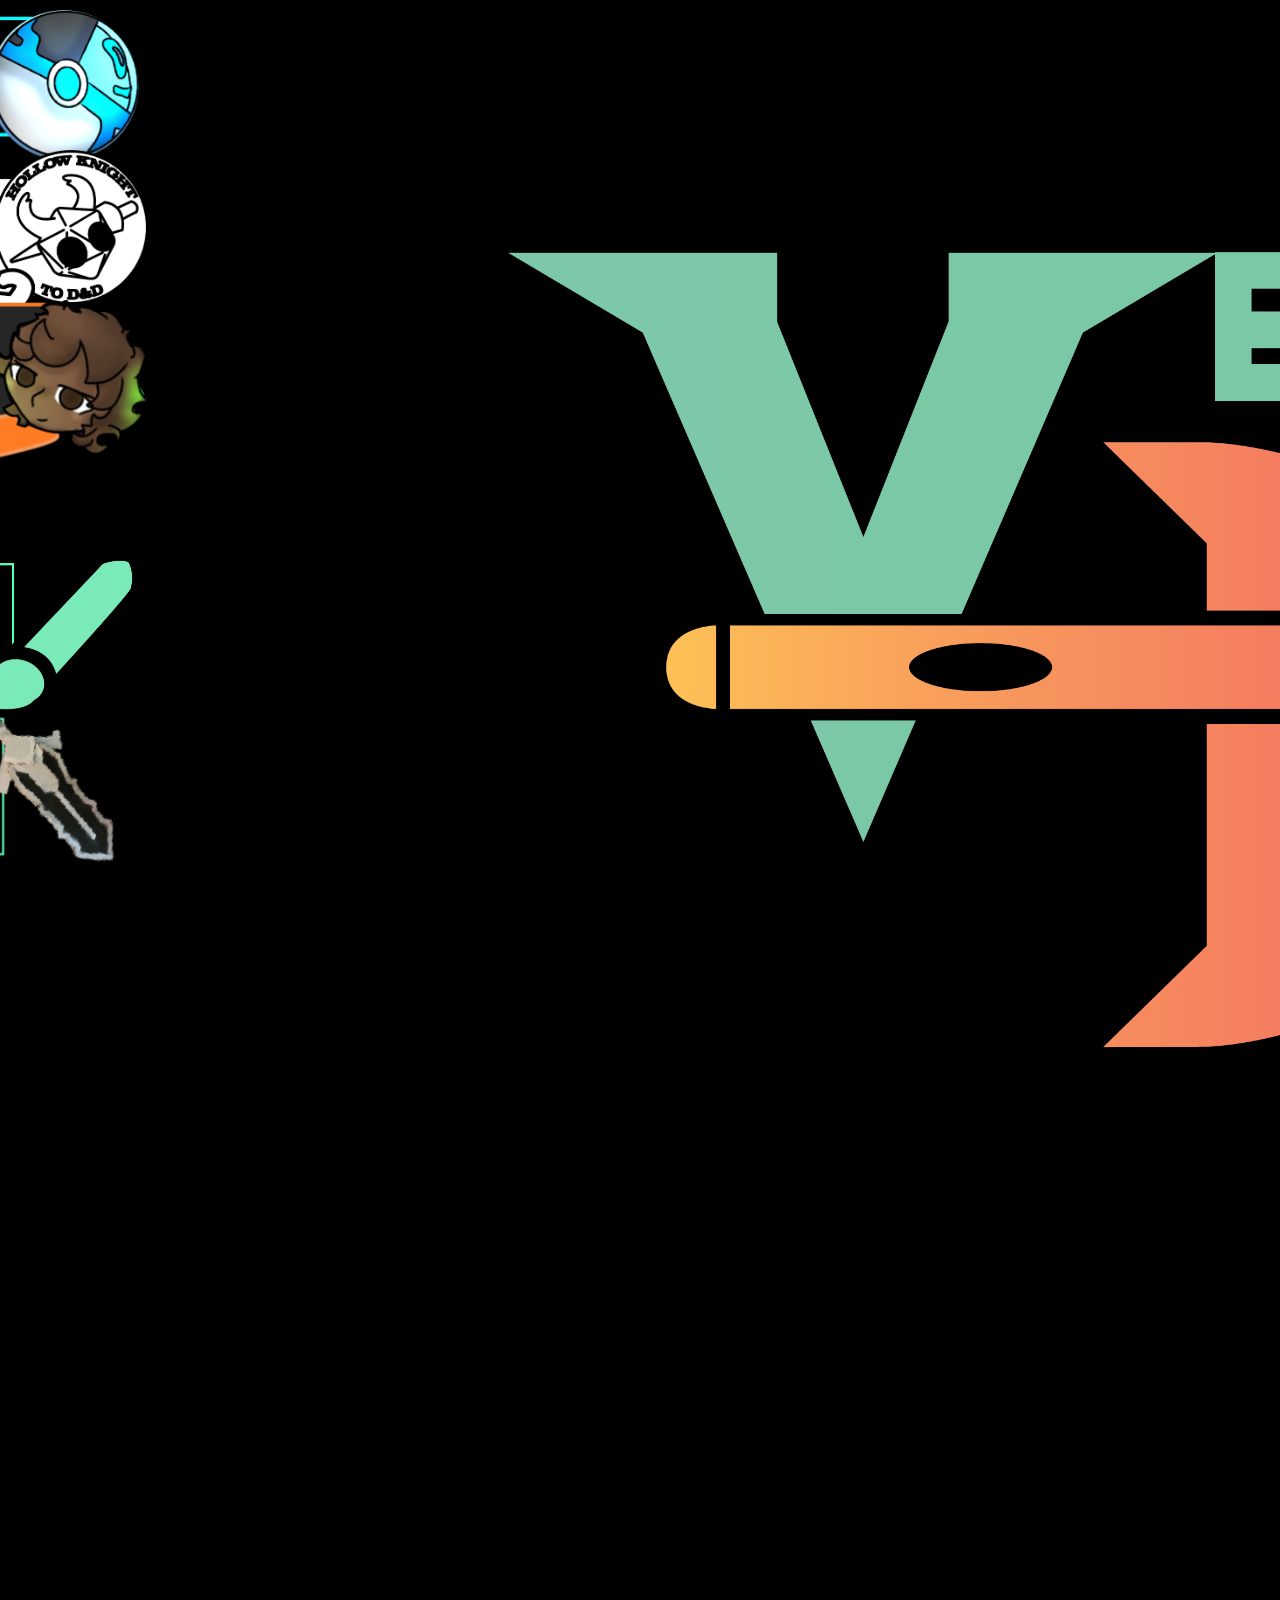
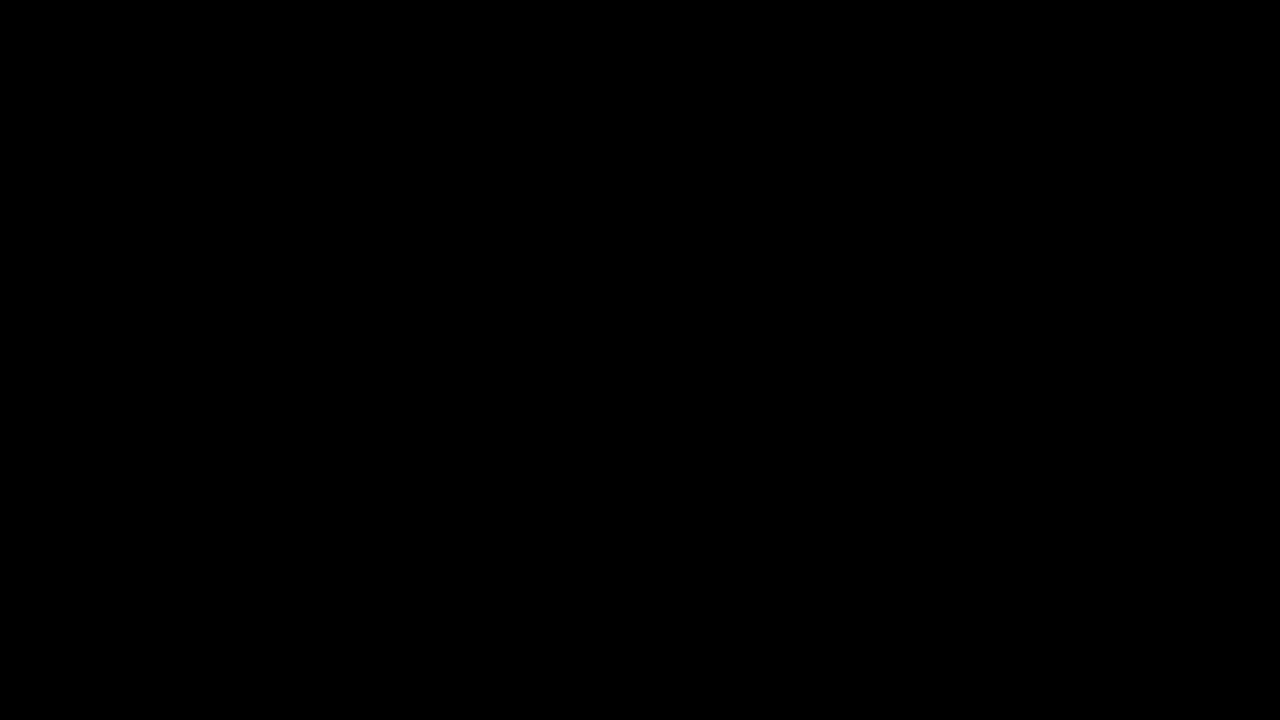
==== index.html @ 1b0e86ff "oh no" ====
<!DOCTYPE html>
<html lang="en">
<head>
    <meta charset="UTF-8">
    <meta name="viewport" content="width=device-width, initial-scale=1.0">
    <link rel="stylesheet" href="Reuniclus.css">
    <link rel="stylesheet" href="logos.css">
    <title>titlepage</title>
</head>
<body class="testclass">

    <div id="move-logos">
       
        <div class="border-placeholder">
        <a href="unfathomable_future.html"> <img id="slidingelementuf" src="images/unfathom.png" alt="unfathomablefuture" title="unfathomable_future" height="150" ></a>
        </div>

        <div class="border-placeholder">
            <a href="hkd&d.html"> <img id="slidingelementhk" src="images/Asset 2.png" alt="hkd&d" title="hkd&d" height="180" ></a>
        </div>
        
        <div class="border-placeholder">
            <a href="pyre.html"> <img id="slidingelementpy" src="images/Asset 3.png" alt="pyre" title="pyre" height="170" ></a>
        </div>
       
        <div class="border-placeholder">
            <a href="commissions.html"> <img id="slidingelementcom" src="images/Asset 5.png" alt="commissions" height="170" ></a>
        </div>
    
        <div>
            <a href="minecraft.weapons.html"> <img id="slidingelementmc" src="images/Asset 4.png" alt="minecraft" title="minecraftd&d" height="230" ></a>
        </div>
        
    </div>

    <div id="vndlogo">
        <img id="logo" src="images/vnd.png" alt="dragonlogo" height="1000px">

        <img id="cards1" src="images/cards.png" alt="cardslowk" height="1200px" >
    </div>

    <script src="test.js" defer></script>
    
   
    <!-- <h1>hello world</h1>
   <div id="mainconainer">
        <img src="/images/469ec492-b515-417e-aa7f-2950488113d8.png" alt="Ironlaser" width="300px">
   </div>-->

</body>
</html>
---- Reuniclus.css ----
body {
    /*background-image: url(/images/websitebackground.png);
    background-size:160%;
    background-position: center*/
    background-color: black;
    overflow-x: auto;
    scroll-behavior: smooth;
    
    overflow-y: hidden;
}

#pagebase {
  display: flex;
  justify-content: center;
  align-items: flex-start; 
  height: 100vh;           
  z-index: -500;
}

#logo {
  margin-top: -500px;
  margin-left: 500px;
}

#mainconainer {
    display: flex;
    flex-direction: column;
    align-items: flex-start;
    height: 700px;
    width: 1024px;
}

#move-logos {
  height: 600px;
  width: 800px;
  /* position: absolute; */
  top: 0px;
  left: 200px;
  /* border: solid 1px white; */
}
/* 
.border-placeholder {
  border: solid 1px orange;
} */

#cards1 {
  position: relative;
  display: flex;
  left: 2900px;
  top: -1000px;

}
---- logos.css ----
#slidingelementhk {
    display:inline-block;
    transition: transform 0.3s ease-in-out;
    
}

#slidingelementhk {
  position:fixed;
  margin: top -300px;
  margin-left:-230px;
  top: 150px;
}

#slidingelementhk:hover {
  transform: translate(225px, 0px);
}

#slidingelementuf {
  display:inline-block;
  transition: transform 0.3s ease-in-out;
  
}

#slidingelementuf {
position: fixed;
top: 200px;
margin-left:-230px;
top: 10px;
}

#slidingelementuf:hover {
transform: translate(225px, 0px);
}

#slidingelementpy {
    display:inline-block;
    transition: transform 0.3s ease-in-out;
    
  }
  
#slidingelementpy {
position: fixed;
top: 300px;
z-index: -2px;
left: -300;
margin-left:-240px;
}
  
#slidingelementpy:hover {
transform: translate(235px, 0px);
}
 
#slidingelementcom {
    display:inline-block;
    transition: transform 0.3s ease-in-out;
    
  }
  
#slidingelementcom {
position: fixed;
top: 0px;
left: -300;
margin-left:-310px;
top: 550px;
}
  
#slidingelementcom:hover {
transform: translate(295px, 0px);
}

#slidingelementmc {
  display:inline-block;
  transition: transform 0.3s ease-in-out;
  
}

#slidingelementmc {
position: fixed;
top: 0px;
left: -300;
margin-left:-310px;
top: 670px;
}

#slidingelementmc:hover {
transform: translate(295px, 0px);
}




/* page stuff */
#pagebase {
  position: relative;
  display: flex;
  flex-direction: column;
  justify-content: center;
 }
 
 #dragonlogo {
   display: flex;
   flex-direction: column;
   -ms-flex-align: center;
 }
 
 #dragonlogobackboard {
   display: flex;
   justify-content: center;
   z-index: -1;
 }
 
 #backgroundfuture {
   display: flex;
   justify-content: center;
   z-index: -5;
 }
 
 #minilogo {
   position: fixed;
   display: flex;
   justify-content: center;
   z-index: 10;
 }
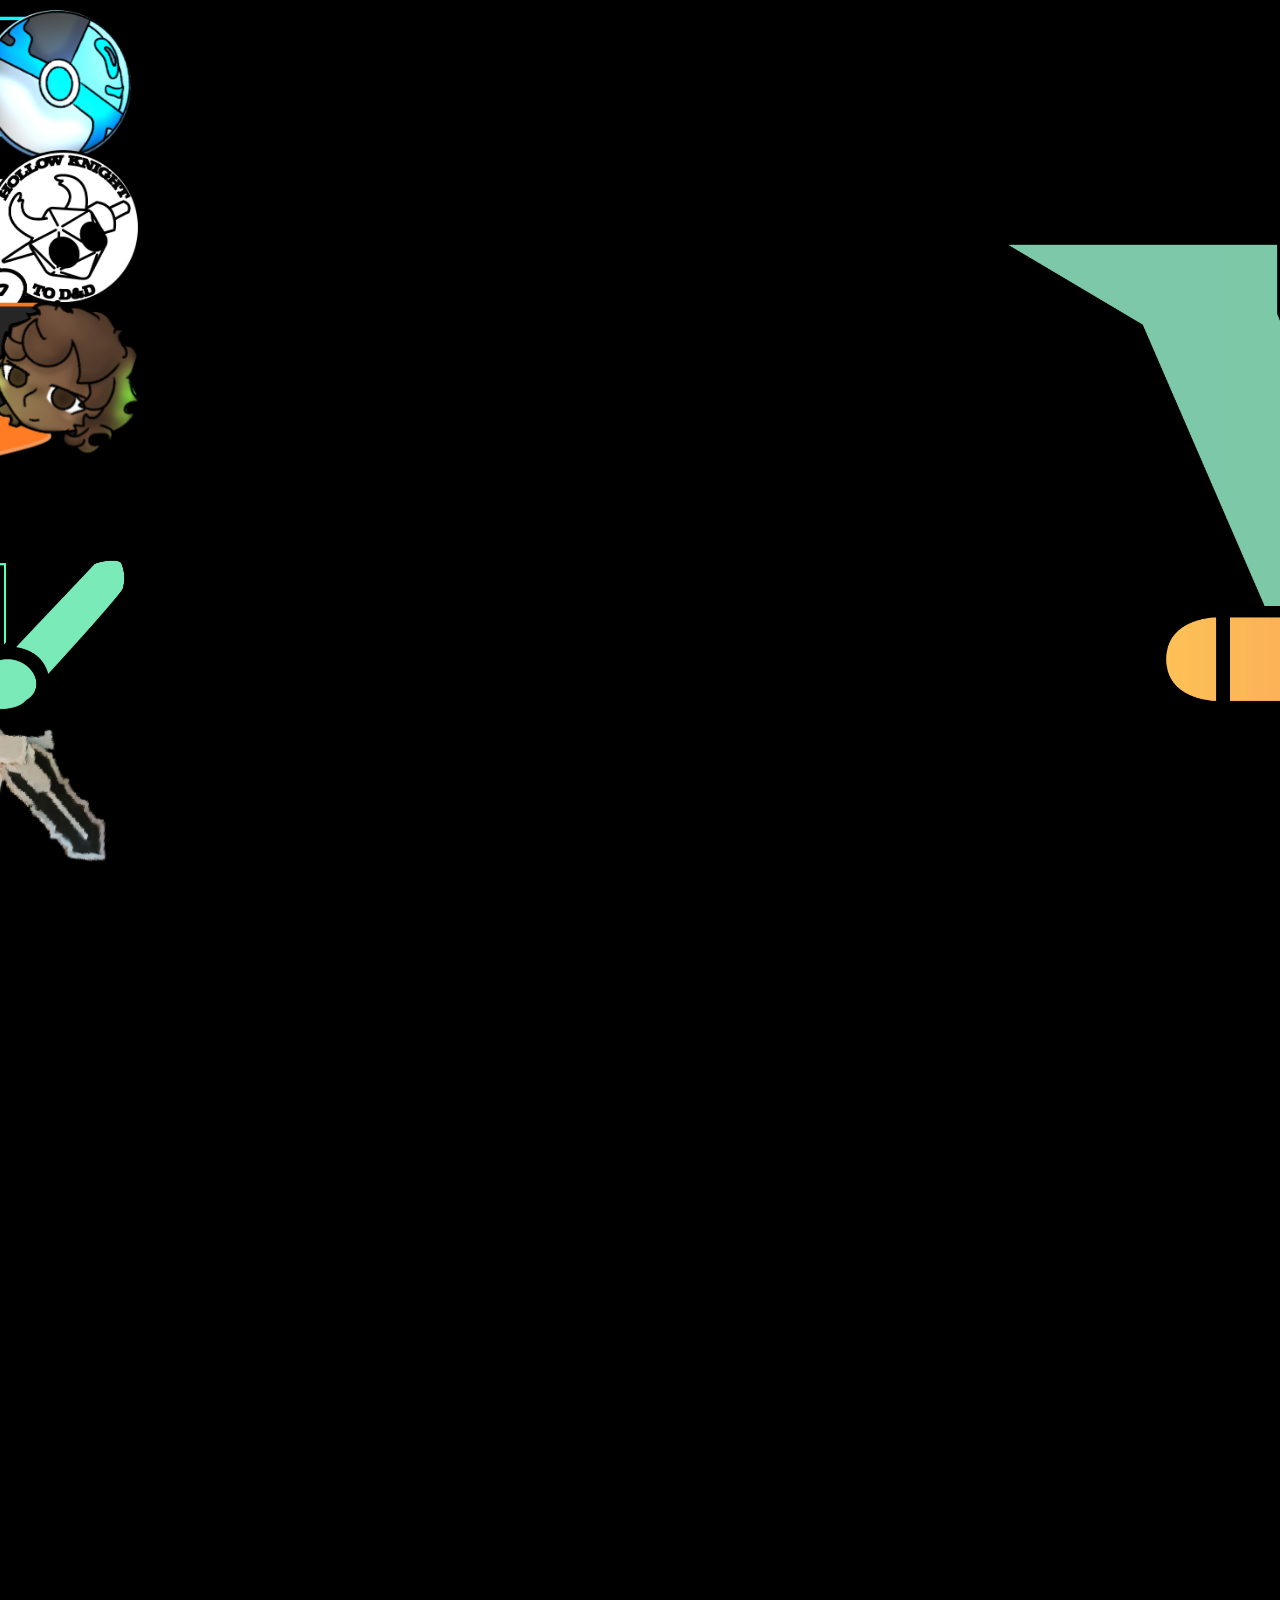
==== commit 6f0967e0: "martin is mean" ====
--- a/index.html
+++ b/index.html
@@ -4,7 +4,7 @@
     <meta charset="UTF-8">
     <meta name="viewport" content="width=device-width, initial-scale=1.0">
     <link rel="stylesheet" href="Reuniclus.css">
-    <link rel="stylesheet" href="logos.css">
+    <!-- <link rel="stylesheet" href="logos.css"> -->
     <title>titlepage</title>
 </head>
 <body class="testclass">
--- a/Reuniclus.css
+++ b/Reuniclus.css
@@ -5,7 +5,6 @@
     background-color: black;
     overflow-x: auto;
     scroll-behavior: smooth;
-    
     overflow-y: hidden;
 }
 
@@ -33,15 +32,13 @@
 #move-logos {
   height: 600px;
   width: 800px;
-  /* position: absolute; */
+  position: absolute;
   top: 0px;
-  left: 200px;
+  left: 0px;
   /* border: solid 1px white; */
 }
-/* 
-.border-placeholder {
-  border: solid 1px orange;
-} */
+
+
 
 #cards1 {
   position: relative;
@@ -49,4 +46,106 @@
   left: 2900px;
   top: -1000px;
 
+}
+
+/* 
+Nav elements start */
+
+
+#slidingelementhk {
+  display:inline-block;
+  transition: transform 0.3s ease-in-out;
+  
+}
+
+#slidingelementhk {
+position:fixed;
+margin: top -300px;
+margin-left:-230px;
+top: 150px;
+}
+
+#slidingelementhk:hover {
+transform: translate(225px, 0px);
+}
+
+#slidingelementuf {
+display:inline-block;
+transition: transform 0.3s ease-in-out;
+
+}
+
+#slidingelementuf {
+position: fixed;
+top: 200px;
+margin-left:-230px;
+top: 10px;
+}
+
+#slidingelementuf:hover {
+transform: translate(225px, 0px);
+}
+
+#slidingelementpy {
+  display:inline-block;
+  transition: transform 0.3s ease-in-out;
+  
+}
+
+#slidingelementpy {
+position: fixed;
+top: 300px;
+z-index: -2px;
+left: -300;
+margin-left:-240px;
+}
+
+#slidingelementpy:hover {
+transform: translate(235px, 0px);
+}
+
+#slidingelementcom {
+  display:inline-block;
+  transition: transform 0.3s ease-in-out;
+  
+}
+
+#slidingelementcom {
+position: fixed;
+top: 0px;
+left: -300;
+margin-left:-310px;
+top: 550px;
+}
+
+#slidingelementcom:hover {
+transform: translate(295px, 0px);
+}
+
+#slidingelementmc {
+display:inline-block;
+transition: transform 0.3s ease-in-out;
+
+}
+
+#slidingelementmc {
+position: fixed;
+top: 0px;
+left: -300;
+margin-left:-310px;
+top: 670px;
+}
+
+#slidingelementmc:hover {
+transform: translate(295px, 0px);
+}
+/* 
+End of nav elements */
+
+
+
+#vndlogo{
+  display: flex;
+  margin-top: 600px;
+  margin-left: 500px;
 }
--- a/logos.css
+++ b/logos.css
@@ -1,3 +1,19 @@
+
+body {
+  /*background-image: url(/images/websitebackground.png);
+  background-size:160%;
+  background-position: center*/
+  background-color: black;
+  overflow-x: hidden;
+  scroll-behavior: smooth;
+  display: flex;
+  justify-content: center;
+  flex-direction: column;
+  align-items: center;
+} 
+/* 
+Nav elements start */
+
 
 #slidingelementhk {
     display:inline-block;
@@ -8,7 +24,7 @@
 #slidingelementhk {
   position:fixed;
   margin: top -300px;
-  margin-left:-230px;
+  margin-left:-830px;
   top: 150px;
 }
 
@@ -25,7 +41,7 @@
 #slidingelementuf {
 position: fixed;
 top: 200px;
-margin-left:-230px;
+margin-left:-830px;
 top: 10px;
 }
 
@@ -44,7 +60,7 @@
 top: 300px;
 z-index: -2px;
 left: -300;
-margin-left:-240px;
+margin-left:-840px;
 }
   
 #slidingelementpy:hover {
@@ -61,7 +77,7 @@
 position: fixed;
 top: 0px;
 left: -300;
-margin-left:-310px;
+margin-left:-910px;
 top: 550px;
 }
   
@@ -78,7 +94,7 @@
 #slidingelementmc {
 position: fixed;
 top: 0px;
-left: -300;
+left: -00;
 margin-left:-310px;
 top: 670px;
 }
@@ -86,8 +102,8 @@
 #slidingelementmc:hover {
 transform: translate(295px, 0px);
 }
-
-
+/* 
+End of nav elements */
 
 
 /* page stuff */
@@ -96,29 +112,44 @@
   display: flex;
   flex-direction: column;
   justify-content: center;
+  
+
  }
  
  #dragonlogo {
    display: flex;
    flex-direction: column;
    -ms-flex-align: center;
+
  }
  
  #dragonlogobackboard {
-   display: flex;
-   justify-content: center;
+  position: relative; 
+  display: flex;
+   flex-direction: column;
+  top: -2200px;
    z-index: -1;
  }
  
  #backgroundfuture {
-   display: flex;
+  position: relative; 
+  display: flex;
    justify-content: center;
    z-index: -5;
+   top: -100px;
+   left: -140px;
  }
  
  #minilogo {
-   position: fixed;
-   display: flex;
-   justify-content: center;
-   z-index: 10;
- }+position: relative;
+  display: flex;
+justify-content: center;
+margin-top: -2200px;
+ }
+
+
+#boder-placeholder{
+  position: relative;
+  display: flex;
+  justify-content: center;
+}
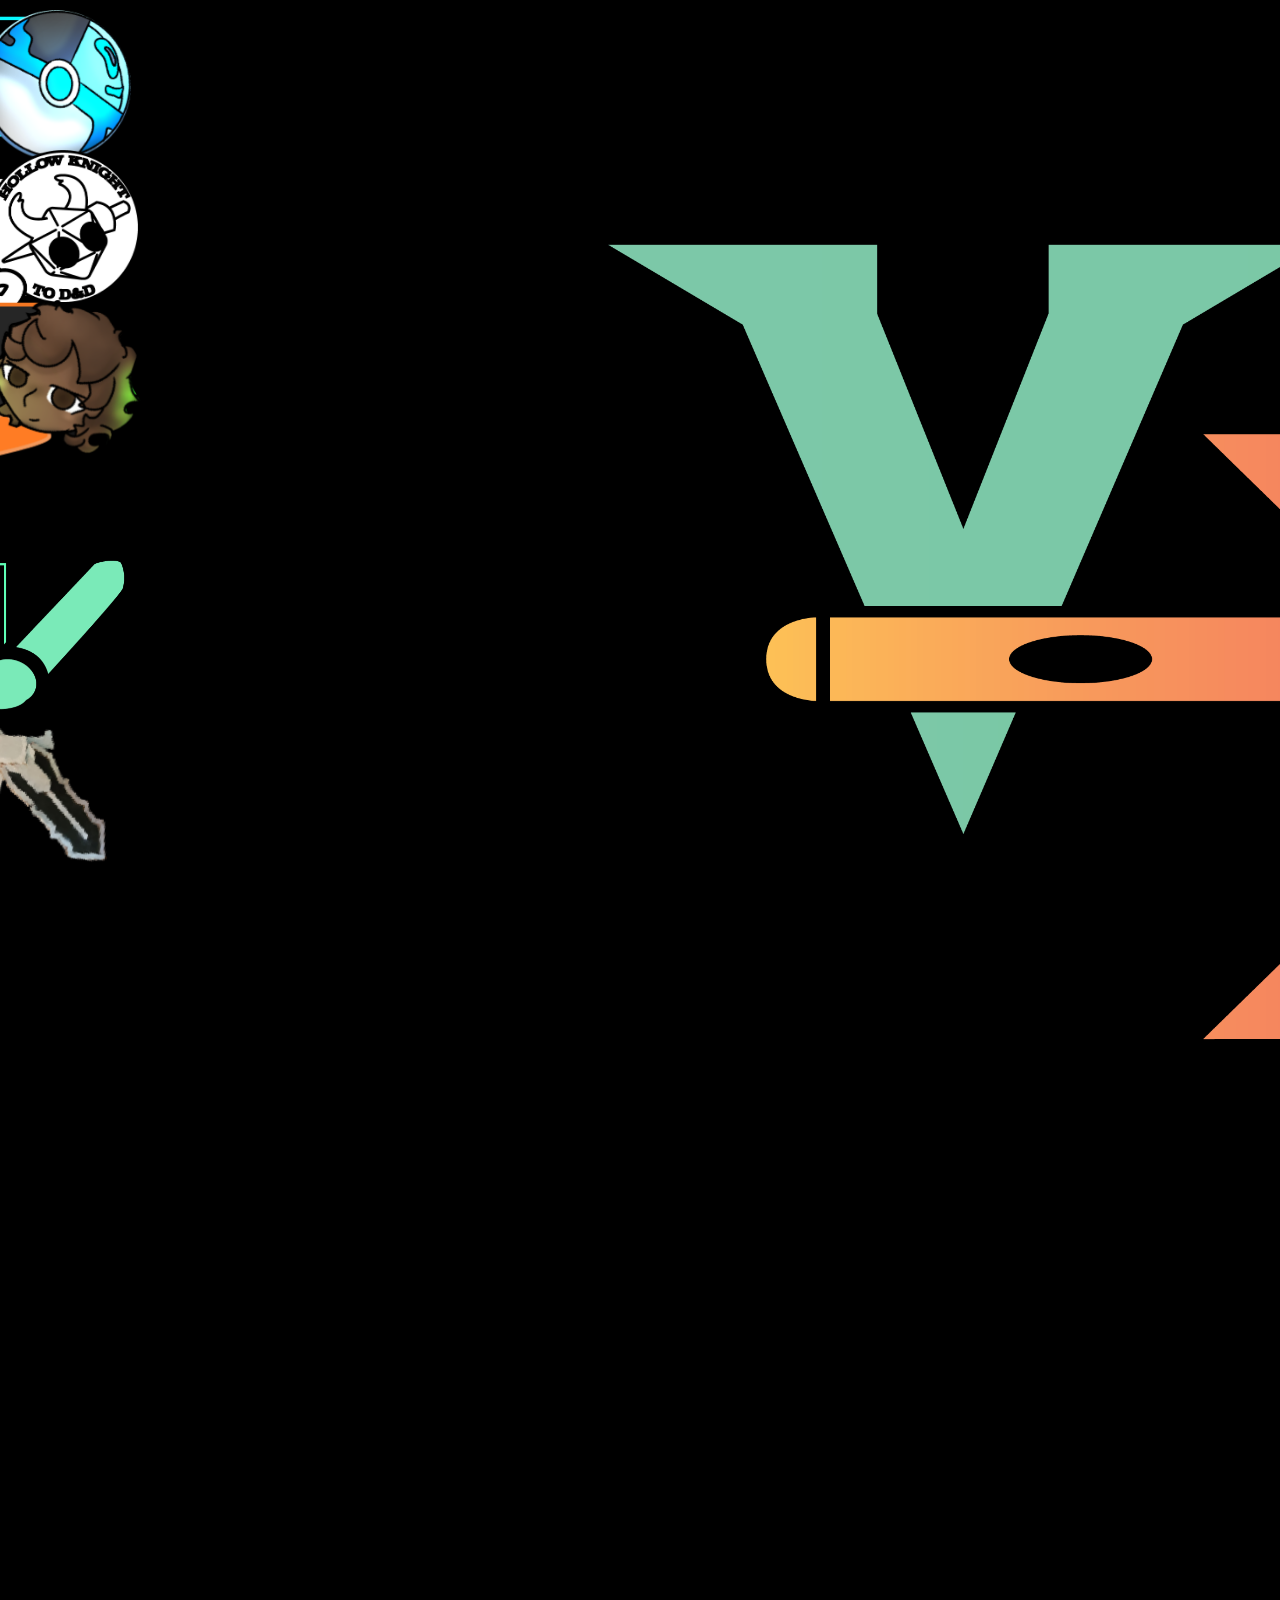
==== commit 36d1f962: "oh yes" ====
--- a/index.html
+++ b/index.html
@@ -34,7 +34,8 @@
     </div>
 
     <div id="vndlogo">
-        <img id="logo" src="images/vnd.png" alt="dragonlogo" height="1000px">
+            <a href="home.html"><img id="logo" src="images/vnd.png" alt="dragonlogo" height="1000px"></a>
+    
 
         <img id="cards1" src="images/cards.png" alt="cardslowk" height="1200px" >
     </div>
--- a/Reuniclus.css
+++ b/Reuniclus.css
@@ -18,7 +18,7 @@
 
 #logo {
   margin-top: -500px;
-  margin-left: 500px;
+  margin-left: 100px;
 }
 
 #mainconainer {
--- a/logos.css
+++ b/logos.css
@@ -22,7 +22,7 @@
 }
 
 #slidingelementhk {
-  position:fixed;
+  position: fixed;
   margin: top -300px;
   margin-left:-830px;
   top: 150px;
@@ -139,17 +139,119 @@
    top: -100px;
    left: -140px;
  }
+
  
  #minilogo {
 position: relative;
   display: flex;
 justify-content: center;
 margin-top: -2200px;
- }
-
-
-#boder-placeholder{
-  position: relative;
-  display: flex;
-  justify-content: center;
-}+
+scale: 1;
+transition: all 0.3s ease-in-out;
+ }
+
+#minilogo:hover{
+  transition-duration: .2s;
+transition-delay: 2;
+scale: 1.03
+}
+
+
+#border-placeholder{
+  position: fixed;
+  display: flex;
+  justify-content: center;
+}
+
+#banner{
+  position: relative;
+  display: flex;
+  justify-content: center;
+  border: rgba(72, 242, 170, 0.75)  solid 7px;
+  left: -65px;
+  z-index: -5;
+  top: -219px;
+}
+
+#aboutme{
+  position: relative;
+  display: flex;
+  justify-content: center;
+  top: -200px;
+  scale: 1;
+  transition: all 0.7s ease-in-out;
+   }
+  
+  #aboutme:hover{
+    transition-duration: .2s;
+  transition-delay: 2;
+  scale: 1.03
+  }
+
+#eyes{
+  position: relative;
+  display: flex;
+  justify-content: center;
+  top: -600px;
+  left: 700px;
+  border: rgba(72, 242, 170, 0.75)  solid 7px;
+  scale: 1;
+  transition: all 0.7s ease-in-out;
+   }
+  
+  #eyes:hover{
+    transition-duration: .2s;
+  transition-delay: 2;
+  scale: 1.03
+  }
+
+#reunicard{
+  position: relative;
+  display: flex;
+  justify-content: center;
+ top: -500px;
+ left: 100px;
+ scale: 1;
+ transition: all 0.7s ease-in-out;
+  }
+ 
+ #reunicard:hover{
+   transition-duration: .2s;
+ transition-delay: 2;
+ scale: 1.4
+ }
+
+#currentwork{
+  position: relative;
+  display: flex;
+  justify-content: center;
+  top: -900px;
+  left: 700px;
+  scale: 1;
+transition: all 0.7s ease-in-out;
+ }
+
+#currentwork:hover{
+  transition-duration: .2s;
+transition-delay: 2;
+scale: 1.03
+}
+
+
+#logos{
+  position: relative;
+  display: flex;
+  justify-content: center;
+  top: -700px;
+  left: 100px;
+  scale: 1;
+transition: all 0.7s ease-in-out;
+ }
+
+#logos:hover{
+  transition-duration: .2s;
+transition-delay: 2;
+scale: 1.09
+}
+
